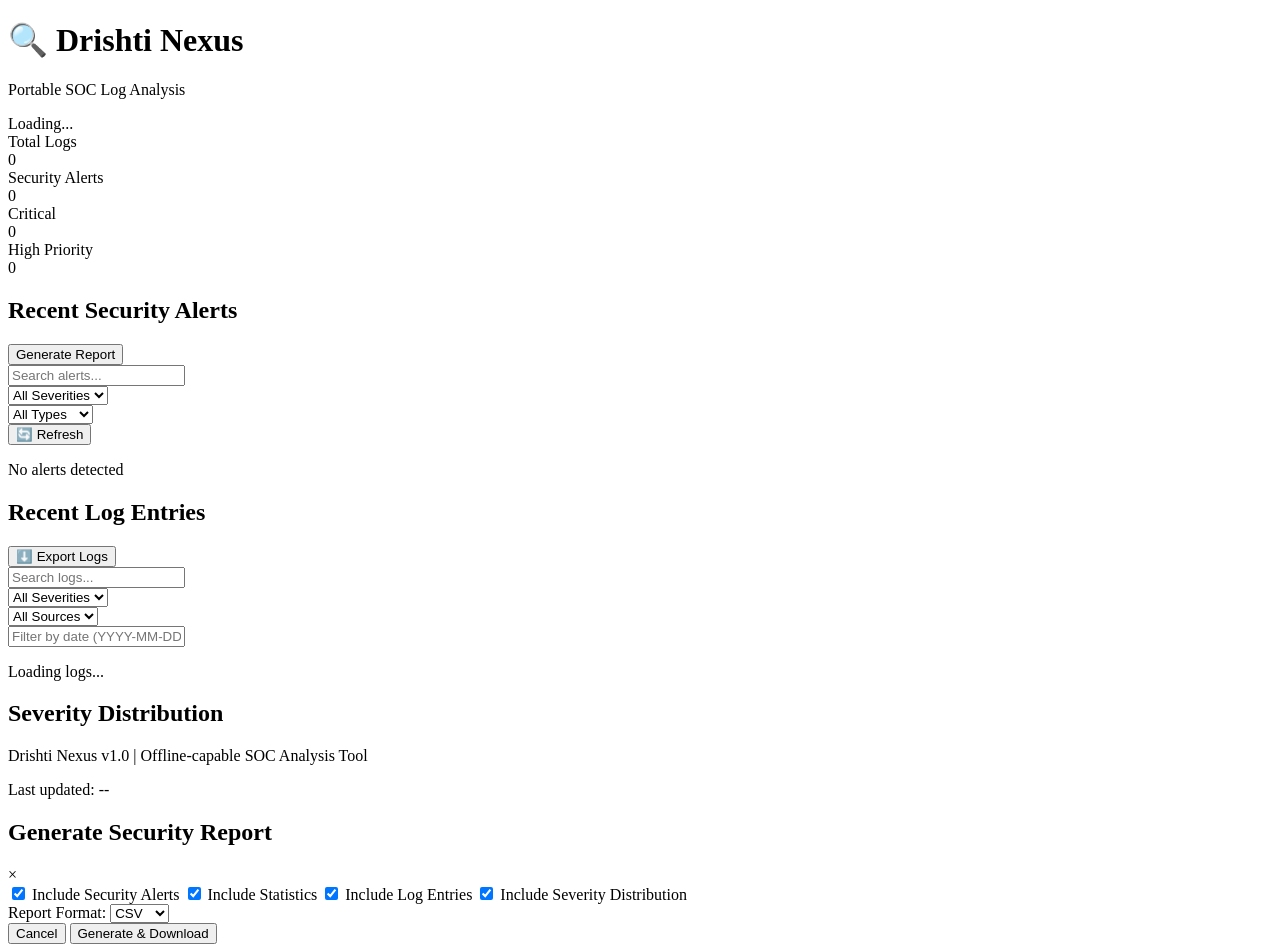
==== internal/web/templates/index.html @ f5f55a97 "Drishti Nexus" ====
<!DOCTYPE html>
<html lang="en">
<head>
    <meta charset="UTF-8">
    <meta name="viewport" content="width=device-width, initial-scale=1.0">
    <title>Drishti Nexus - SOC Dashboard</title>
    <link rel="stylesheet" href="/static/css/style.css">
</head>
<body>
    <div class="container">
        <header>
            <h1>🔍 Drishti Nexus</h1>
            <p class="subtitle">Portable SOC Log Analysis</p>
            <div class="status-indicator">
                <span class="status-dot" id="statusDot"></span>
                <span id="statusText">Loading...</span>
            </div>
        </header>

        <div class="stats-grid">
            <div class="stat-card">
                <div class="stat-label">Total Logs</div>
                <div class="stat-value" id="totalLogs">0</div>
            </div>
            <div class="stat-card">
                <div class="stat-label">Security Alerts</div>
                <div class="stat-value alert-count" id="totalAlerts">0</div>
            </div>
            <div class="stat-card">
                <div class="stat-label">Critical</div>
                <div class="stat-value critical-count" id="criticalAlerts">0</div>
            </div>
            <div class="stat-card">
                <div class="stat-label">High Priority</div>
                <div class="stat-value high-count" id="highAlerts">0</div>
            </div>
        </div>

        <div class="main-content">
            <section class="panel full-width">
                <div class="section-header">
                    <h2>Recent Security Alerts</h2>
                    <button class="btn btn-success" onclick="generateReport()">Generate Report</button>
                </div>
                <div class="alert-filters">
                    <div class="filter-group">
                        <input type="text" id="alertSearch" placeholder="Search alerts..." onkeyup="filterAlerts()" class="search-input">
                    </div>
                    <div class="filter-group">
                        <select id="alertSeverityFilter" onchange="filterAlerts()">
                            <option value="all">All Severities</option>
                            <option value="critical">Critical</option>
                            <option value="high">High</option>
                            <option value="medium">Medium</option>
                            <option value="low">Low</option>
                        </select>
                    </div>
                    <div class="filter-group">
                        <select id="alertTypeFilter" onchange="filterAlerts()">
                            <option value="all">All Types</option>
                            <option value="rule">By Rule</option>
                            <option value="pattern">By Pattern</option>
                        </select>
                    </div>
                    <button class="btn btn-sm" onclick="refreshAlerts()">🔄 Refresh</button>
                </div>
                <div class="alert-list" id="alertList">
                    <p class="empty-state">No alerts detected</p>
                </div>
            </section>

            <section class="panel full-width">
                <div class="section-header">
                    <h2>Recent Log Entries</h2>
                    <button class="btn btn-sm" onclick="exportLogs()">⬇️ Export Logs</button>
                </div>
                <div class="log-filters">
                    <div class="filter-group">
                        <input type="text" id="logSearch" placeholder="Search logs..." onkeyup="filterLogs()" class="search-input">
                    </div>
                    <div class="filter-group">
                        <select id="severityFilter" onchange="filterLogs()">
                            <option value="all">All Severities</option>
                            <option value="EMERGENCY">Emergency</option>
                            <option value="ALERT">Alert</option>
                            <option value="CRITICAL">Critical</option>
                            <option value="ERROR">Error</option>
                            <option value="WARNING">Warning</option>
                            <option value="NOTICE">Notice</option>
                            <option value="INFO">Info</option>
                            <option value="DEBUG">Debug</option>
                        </select>
                    </div>
                    <div class="filter-group">
                        <select id="sourceFilter" onchange="filterLogs()">
                            <option value="all">All Sources</option>
                        </select>
                    </div>
                    <div class="filter-group">
                        <input type="text" id="dateFilter" placeholder="Filter by date (YYYY-MM-DD)" onkeyup="filterLogs()" class="search-input">
                    </div>
                </div>
                <div class="log-list" id="logList">
                    <p class="empty-state">Loading logs...</p>
                </div>
            </section>

            <section class="panel severity-panel">
                <h2>Severity Distribution</h2>
                <div class="severity-chart" id="severityChart">
                    <!-- Populated by JS -->
                </div>
            </section>
        </div>

        <footer>
            <p>Drishti Nexus v1.0 | Offline-capable SOC Analysis Tool</p>
            <p class="timestamp">Last updated: <span id="lastUpdate">--</span></p>
        </footer>
    </div>

    <div id="reportModal" class="modal">
        <div class="modal-content">
            <div class="modal-header">
                <h2>Generate Security Report</h2>
                <span class="close" onclick="closeReportModal()">&times;</span>
            </div>
            <div class="modal-body">
                <div class="report-options">
                    <label><input type="checkbox" id="reportAlerts" checked> Include Security Alerts</label>
                    <label><input type="checkbox" id="reportStats" checked> Include Statistics</label>
                    <label><input type="checkbox" id="reportLogs" checked> Include Log Entries</label>
                    <label><input type="checkbox" id="reportSeverity" checked> Include Severity Distribution</label>
                </div>
                <div class="report-format">
                    <label>Report Format:</label>
                    <select id="reportFormat">
                        <option value="csv">CSV</option>
                        <option value="json">JSON</option>
                        <option value="html">HTML</option>
                    </select>
                </div>
            </div>
            <div class="modal-footer">
                <button class="btn btn-cancel" onclick="closeReportModal()">Cancel</button>
                <button class="btn btn-success" onclick="generateReportFile()">Generate & Download</button>
            </div>
        </div>
    </div>

    <script src="/static/js/app.js"></script>
</body>
</html>
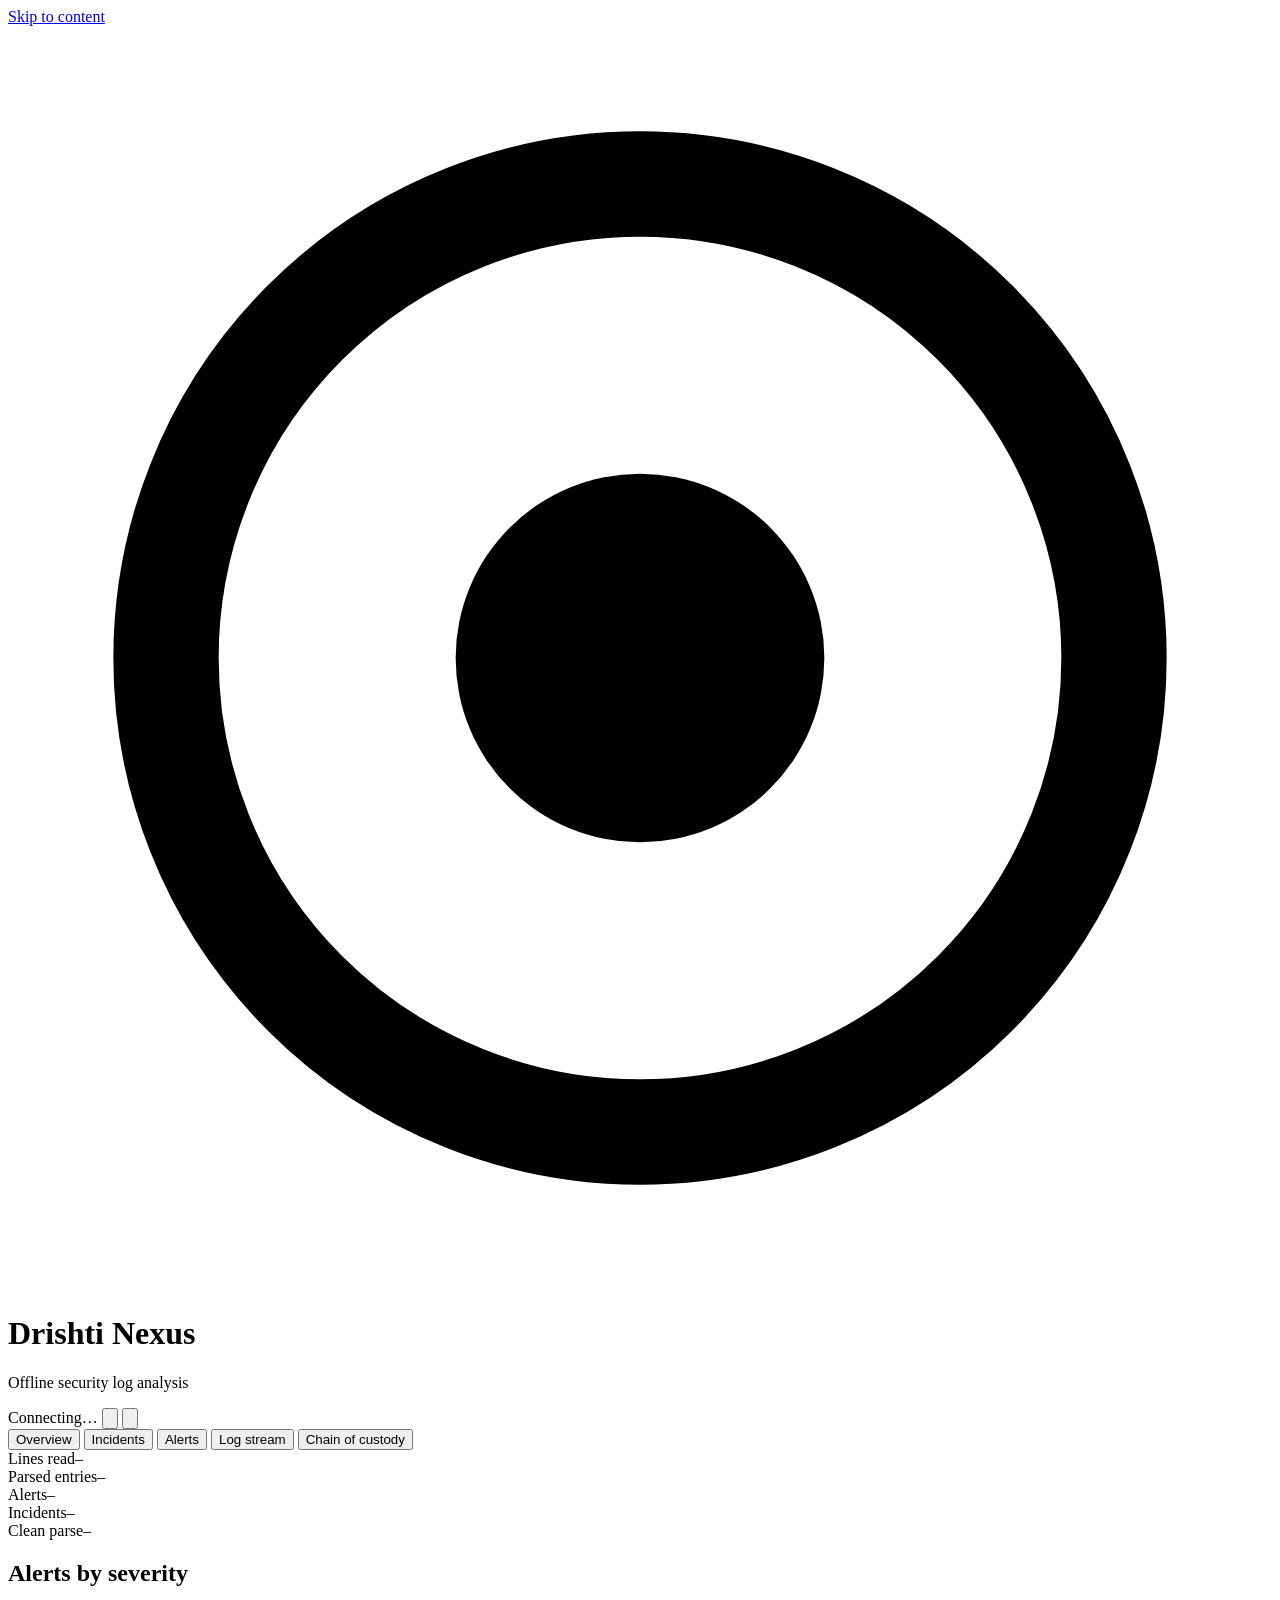
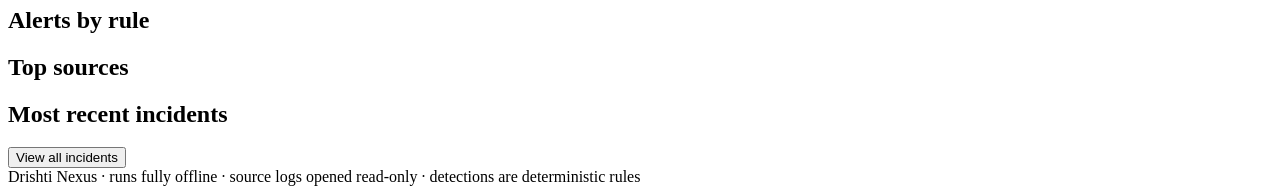
==== commit 19d13af6: "Phase 6 UI refresh: analyst dashboard with dark mode, incidents and custody - Rebuilt the embedded d" ====
--- a/internal/web/templates/index.html
+++ b/internal/web/templates/index.html
@@ -3,151 +3,111 @@
 <head>
     <meta charset="UTF-8">
     <meta name="viewport" content="width=device-width, initial-scale=1.0">
-    <title>Drishti Nexus - SOC Dashboard</title>
+    <title>Drishti Nexus</title>
     <link rel="stylesheet" href="/static/css/style.css">
+    <script src="/static/js/theme.js"></script>
+    <script src="/static/js/app.js" defer></script>
 </head>
 <body>
-    <div class="container">
-        <header>
-            <h1>🔍 Drishti Nexus</h1>
-            <p class="subtitle">Portable SOC Log Analysis</p>
-            <div class="status-indicator">
-                <span class="status-dot" id="statusDot"></span>
-                <span id="statusText">Loading...</span>
-            </div>
-        </header>
-
-        <div class="stats-grid">
-            <div class="stat-card">
-                <div class="stat-label">Total Logs</div>
-                <div class="stat-value" id="totalLogs">0</div>
-            </div>
-            <div class="stat-card">
-                <div class="stat-label">Security Alerts</div>
-                <div class="stat-value alert-count" id="totalAlerts">0</div>
-            </div>
-            <div class="stat-card">
-                <div class="stat-label">Critical</div>
-                <div class="stat-value critical-count" id="criticalAlerts">0</div>
-            </div>
-            <div class="stat-card">
-                <div class="stat-label">High Priority</div>
-                <div class="stat-value high-count" id="highAlerts">0</div>
+    <a class="skip-link" href="#main">Skip to content</a>
+    <header class="topbar">
+        <div class="brand">
+            <svg class="brand-mark" viewBox="0 0 24 24" aria-hidden="true"><circle cx="12" cy="12" r="9" fill="none" stroke="currentColor" stroke-width="2"/><circle cx="12" cy="12" r="3.5" fill="currentColor"/></svg>
+            <div>
+                <h1>Drishti Nexus</h1>
+                <p class="brand-sub">Offline security log analysis</p>
             </div>
         </div>
+        <div class="topbar-right">
+            <span class="status" role="status" aria-live="polite"><span class="status-dot" id="statusDot"></span><span id="statusText">Connecting…</span></span>
+            <span class="muted small" id="lastUpdate"></span>
+            <button type="button" class="icon-btn" id="refreshBtn" aria-label="Refresh data" title="Refresh data">
+                <svg viewBox="0 0 24 24" aria-hidden="true"><path d="M20 11a8 8 0 1 0-2.3 5.7M20 4v7h-7" fill="none" stroke="currentColor" stroke-width="2" stroke-linecap="round" stroke-linejoin="round"/></svg>
+            </button>
+            <button type="button" class="icon-btn" id="themeBtn" aria-label="Toggle dark mode" title="Toggle dark mode" aria-pressed="false">
+                <svg viewBox="0 0 24 24" aria-hidden="true"><path d="M21 12.8A9 9 0 1 1 11.2 3a7 7 0 0 0 9.8 9.8z" fill="none" stroke="currentColor" stroke-width="2" stroke-linejoin="round"/></svg>
+            </button>
+        </div>
+    </header>
 
-        <div class="main-content">
-            <section class="panel full-width">
-                <div class="section-header">
-                    <h2>Recent Security Alerts</h2>
-                    <button class="btn btn-success" onclick="generateReport()">Generate Report</button>
-                </div>
-                <div class="alert-filters">
-                    <div class="filter-group">
-                        <input type="text" id="alertSearch" placeholder="Search alerts..." onkeyup="filterAlerts()" class="search-input">
-                    </div>
-                    <div class="filter-group">
-                        <select id="alertSeverityFilter" onchange="filterAlerts()">
-                            <option value="all">All Severities</option>
-                            <option value="critical">Critical</option>
-                            <option value="high">High</option>
-                            <option value="medium">Medium</option>
-                            <option value="low">Low</option>
-                        </select>
-                    </div>
-                    <div class="filter-group">
-                        <select id="alertTypeFilter" onchange="filterAlerts()">
-                            <option value="all">All Types</option>
-                            <option value="rule">By Rule</option>
-                            <option value="pattern">By Pattern</option>
-                        </select>
-                    </div>
-                    <button class="btn btn-sm" onclick="refreshAlerts()">🔄 Refresh</button>
-                </div>
-                <div class="alert-list" id="alertList">
-                    <p class="empty-state">No alerts detected</p>
-                </div>
-            </section>
+    <nav class="tabs" role="tablist" aria-label="Dashboard views">
+        <button type="button" role="tab" id="tab-overview" aria-controls="view-overview" aria-selected="true">Overview</button>
+        <button type="button" role="tab" id="tab-incidents" aria-controls="view-incidents" aria-selected="false" tabindex="-1">Incidents <span class="tab-count" id="incidentTabCount"></span></button>
+        <button type="button" role="tab" id="tab-alerts" aria-controls="view-alerts" aria-selected="false" tabindex="-1">Alerts <span class="tab-count" id="alertTabCount"></span></button>
+        <button type="button" role="tab" id="tab-stream" aria-controls="view-stream" aria-selected="false" tabindex="-1">Log stream</button>
+        <button type="button" role="tab" id="tab-custody" aria-controls="view-custody" aria-selected="false" tabindex="-1">Chain of custody</button>
+    </nav>
 
-            <section class="panel full-width">
-                <div class="section-header">
-                    <h2>Recent Log Entries</h2>
-                    <button class="btn btn-sm" onclick="exportLogs()">⬇️ Export Logs</button>
-                </div>
-                <div class="log-filters">
-                    <div class="filter-group">
-                        <input type="text" id="logSearch" placeholder="Search logs..." onkeyup="filterLogs()" class="search-input">
-                    </div>
-                    <div class="filter-group">
-                        <select id="severityFilter" onchange="filterLogs()">
-                            <option value="all">All Severities</option>
-                            <option value="EMERGENCY">Emergency</option>
-                            <option value="ALERT">Alert</option>
-                            <option value="CRITICAL">Critical</option>
-                            <option value="ERROR">Error</option>
-                            <option value="WARNING">Warning</option>
-                            <option value="NOTICE">Notice</option>
-                            <option value="INFO">Info</option>
-                            <option value="DEBUG">Debug</option>
-                        </select>
-                    </div>
-                    <div class="filter-group">
-                        <select id="sourceFilter" onchange="filterLogs()">
-                            <option value="all">All Sources</option>
-                        </select>
-                    </div>
-                    <div class="filter-group">
-                        <input type="text" id="dateFilter" placeholder="Filter by date (YYYY-MM-DD)" onkeyup="filterLogs()" class="search-input">
-                    </div>
-                </div>
-                <div class="log-list" id="logList">
-                    <p class="empty-state">Loading logs...</p>
-                </div>
-            </section>
+    <main id="main">
+        <section class="view" id="view-overview" role="tabpanel" aria-labelledby="tab-overview" tabindex="0">
+            <div class="kpis">
+                <div class="kpi"><span class="kpi-label">Lines read</span><span class="kpi-value" id="kpiLines">–</span></div>
+                <div class="kpi"><span class="kpi-label">Parsed entries</span><span class="kpi-value" id="kpiEntries">–</span></div>
+                <div class="kpi"><span class="kpi-label">Alerts</span><span class="kpi-value" id="kpiAlerts">–</span></div>
+                <div class="kpi"><span class="kpi-label">Incidents</span><span class="kpi-value" id="kpiIncidents">–</span></div>
+                <div class="kpi"><span class="kpi-label">Clean parse</span><span class="kpi-value" id="kpiQuality">–</span><span class="kpi-note" id="kpiQualityNote"></span></div>
+            </div>
+            <div class="grid-3">
+                <article class="card"><h2>Alerts by severity</h2><div class="bars" id="chartSeverity"></div></article>
+                <article class="card"><h2>Alerts by rule</h2><div class="bars" id="chartRules"></div></article>
+                <article class="card"><h2>Top sources</h2><div class="bars" id="chartSources"></div></article>
+            </div>
+            <article class="card">
+                <div class="card-head"><h2>Most recent incidents</h2><button type="button" class="link-btn" data-goto="incidents">View all incidents</button></div>
+                <div id="overviewIncidents"></div>
+            </article>
+        </section>
 
-            <section class="panel severity-panel">
-                <h2>Severity Distribution</h2>
-                <div class="severity-chart" id="severityChart">
-                    <!-- Populated by JS -->
-                </div>
-            </section>
+        <section class="view" id="view-incidents" role="tabpanel" aria-labelledby="tab-incidents" tabindex="0" hidden>
+            <div class="card-head"><h2>Incidents</h2><span class="muted small">Alerts grouped by actor/host and timeframe, latest activity first</span></div>
+            <div id="incidentList" class="incident-list"></div>
+        </section>
+
+        <section class="view" id="view-alerts" role="tabpanel" aria-labelledby="tab-alerts" tabindex="0" hidden>
+            <div class="toolbar" role="search">
+                <label class="field grow"><span class="sr-only">Search alerts</span><input type="search" id="alertSearch" placeholder="Search description, rule, ID, IP…"></label>
+                <label class="field"><span class="field-label">Severity</span>
+                    <select id="alertSeverity"><option value="">All</option><option value="critical">Critical</option><option value="high">High</option><option value="medium">Medium</option><option value="low">Low</option></select>
+                </label>
+                <label class="field"><span class="field-label">Rule</span><select id="alertRule"><option value="">All</option></select></label>
+                <label class="field"><span class="field-label">Host</span><select id="alertHost"><option value="">All</option></select></label>
+                <span class="muted small" id="alertCountLabel" aria-live="polite"></span>
+                <button type="button" class="btn" id="exportCsv">Export CSV</button>
+                <button type="button" class="btn" id="exportJson">Export JSON</button>
+            </div>
+            <div class="table-wrap">
+                <table class="data-table">
+                    <thead><tr><th scope="col">Severity</th><th scope="col">First seen</th><th scope="col">Rule</th><th scope="col">Host</th><th scope="col">ATT&amp;CK</th><th scope="col" class="num">Count</th><th scope="col">Description</th></tr></thead>
+                    <tbody id="alertRows"></tbody>
+                </table>
+            </div>
+        </section>
+
+        <section class="view" id="view-stream" role="tabpanel" aria-labelledby="tab-stream" tabindex="0" hidden>
+            <div class="toolbar">
+                <button type="button" class="btn" id="pauseBtn" aria-pressed="false">Pause</button>
+                <label class="field grow"><span class="sr-only">Filter log lines</span><input type="search" id="logSearch" placeholder="Filter lines…"></label>
+                <span class="muted small" id="streamState" aria-live="polite"></span>
+            </div>
+            <div class="stream" id="logStream" aria-label="Recent log entries, newest first"></div>
+        </section>
+
+        <section class="view" id="view-custody" role="tabpanel" aria-labelledby="tab-custody" tabindex="0" hidden>
+            <div id="custody"></div>
+        </section>
+    </main>
+
+    <footer class="footer">Drishti Nexus · runs fully offline · source logs opened read-only · detections are deterministic rules</footer>
+
+    <div class="scrim" id="scrim" hidden></div>
+    <aside class="drawer" id="drawer" role="dialog" aria-modal="true" aria-labelledby="drawerTitle" hidden tabindex="-1">
+        <div class="drawer-head">
+            <h2 id="drawerTitle">Alert</h2>
+            <button type="button" class="icon-btn" id="drawerClose" aria-label="Close alert details">
+                <svg viewBox="0 0 24 24" aria-hidden="true"><path d="M6 6l12 12M18 6L6 18" fill="none" stroke="currentColor" stroke-width="2" stroke-linecap="round"/></svg>
+            </button>
         </div>
-
-        <footer>
-            <p>Drishti Nexus v1.0 | Offline-capable SOC Analysis Tool</p>
-            <p class="timestamp">Last updated: <span id="lastUpdate">--</span></p>
-        </footer>
-    </div>
-
-    <div id="reportModal" class="modal">
-        <div class="modal-content">
-            <div class="modal-header">
-                <h2>Generate Security Report</h2>
-                <span class="close" onclick="closeReportModal()">&times;</span>
-            </div>
-            <div class="modal-body">
-                <div class="report-options">
-                    <label><input type="checkbox" id="reportAlerts" checked> Include Security Alerts</label>
-                    <label><input type="checkbox" id="reportStats" checked> Include Statistics</label>
-                    <label><input type="checkbox" id="reportLogs" checked> Include Log Entries</label>
-                    <label><input type="checkbox" id="reportSeverity" checked> Include Severity Distribution</label>
-                </div>
-                <div class="report-format">
-                    <label>Report Format:</label>
-                    <select id="reportFormat">
-                        <option value="csv">CSV</option>
-                        <option value="json">JSON</option>
-                        <option value="html">HTML</option>
-                    </select>
-                </div>
-            </div>
-            <div class="modal-footer">
-                <button class="btn btn-cancel" onclick="closeReportModal()">Cancel</button>
-                <button class="btn btn-success" onclick="generateReportFile()">Generate & Download</button>
-            </div>
-        </div>
-    </div>
-
-    <script src="/static/js/app.js"></script>
+        <div class="drawer-body" id="drawerBody"></div>
+    </aside>
 </body>
 </html>
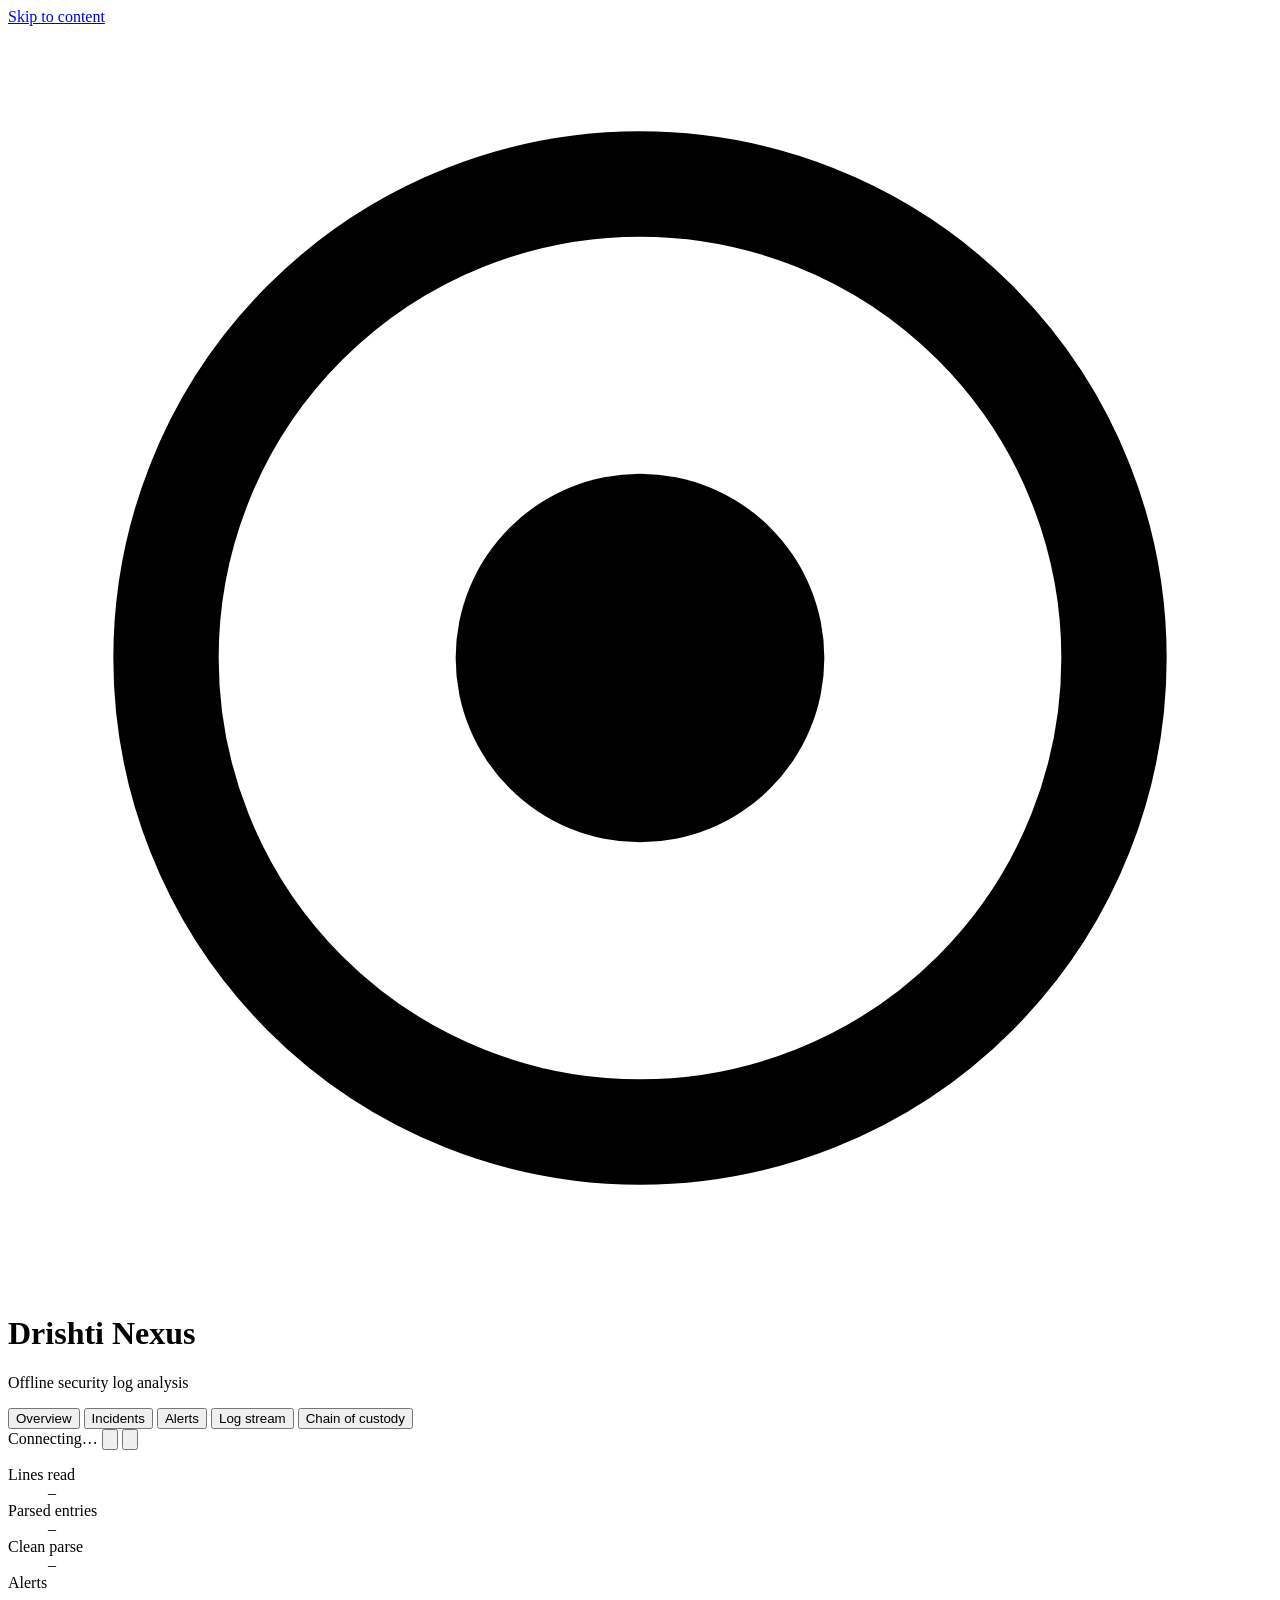
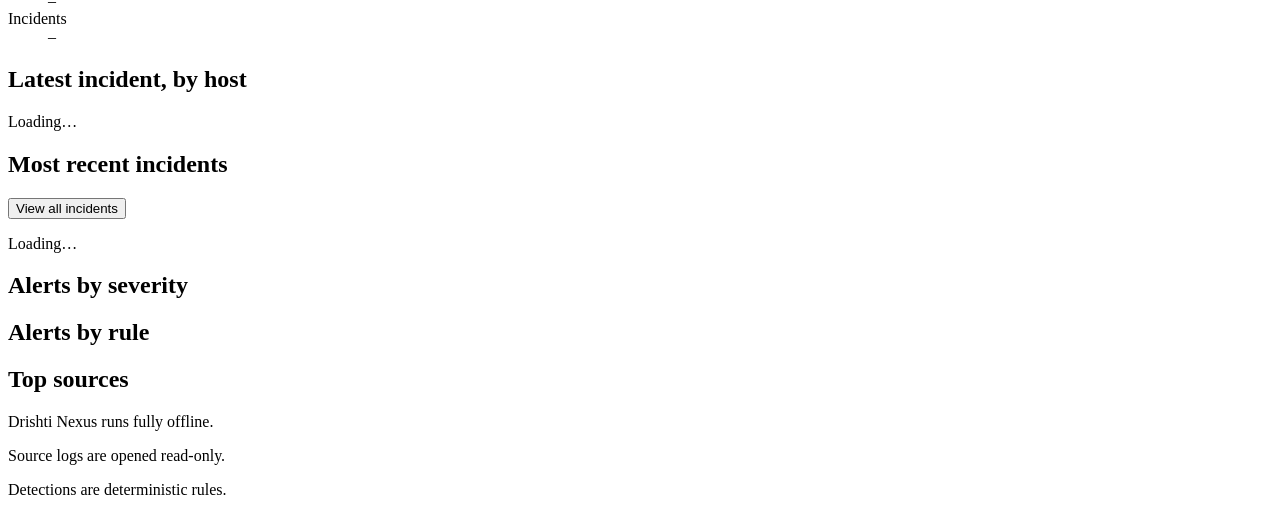
==== commit 5384810e: "Sustained-throughput benchmark, compliance references, project site and UI redesign - cmd/benchmark " ====
--- a/internal/web/templates/index.html
+++ b/internal/web/templates/index.html
@@ -3,6 +3,7 @@
 <head>
     <meta charset="UTF-8">
     <meta name="viewport" content="width=device-width, initial-scale=1.0">
+    <meta name="description" content="Offline triage of security log alerts, incidents and evidence.">
     <title>Drishti Nexus</title>
     <link rel="stylesheet" href="/static/css/style.css">
     <script src="/static/js/theme.js"></script>
@@ -18,6 +19,15 @@
                 <p class="brand-sub">Offline security log analysis</p>
             </div>
         </div>
+
+        <nav class="tabs" role="tablist" aria-label="Dashboard views">
+            <button type="button" role="tab" id="tab-overview" aria-controls="view-overview" aria-selected="true">Overview</button>
+            <button type="button" role="tab" id="tab-incidents" aria-controls="view-incidents" aria-selected="false" tabindex="-1">Incidents <span class="tab-count" id="incidentTabCount"></span></button>
+            <button type="button" role="tab" id="tab-alerts" aria-controls="view-alerts" aria-selected="false" tabindex="-1">Alerts <span class="tab-count" id="alertTabCount"></span></button>
+            <button type="button" role="tab" id="tab-stream" aria-controls="view-stream" aria-selected="false" tabindex="-1">Log stream</button>
+            <button type="button" role="tab" id="tab-custody" aria-controls="view-custody" aria-selected="false" tabindex="-1">Chain of custody</button>
+        </nav>
+
         <div class="topbar-right">
             <span class="status" role="status" aria-live="polite"><span class="status-dot" id="statusDot"></span><span id="statusText">Connecting…</span></span>
             <span class="muted small" id="lastUpdate"></span>
@@ -30,37 +40,40 @@
         </div>
     </header>
 
-    <nav class="tabs" role="tablist" aria-label="Dashboard views">
-        <button type="button" role="tab" id="tab-overview" aria-controls="view-overview" aria-selected="true">Overview</button>
-        <button type="button" role="tab" id="tab-incidents" aria-controls="view-incidents" aria-selected="false" tabindex="-1">Incidents <span class="tab-count" id="incidentTabCount"></span></button>
-        <button type="button" role="tab" id="tab-alerts" aria-controls="view-alerts" aria-selected="false" tabindex="-1">Alerts <span class="tab-count" id="alertTabCount"></span></button>
-        <button type="button" role="tab" id="tab-stream" aria-controls="view-stream" aria-selected="false" tabindex="-1">Log stream</button>
-        <button type="button" role="tab" id="tab-custody" aria-controls="view-custody" aria-selected="false" tabindex="-1">Chain of custody</button>
-    </nav>
-
     <main id="main">
         <section class="view" id="view-overview" role="tabpanel" aria-labelledby="tab-overview" tabindex="0">
-            <div class="kpis">
-                <div class="kpi"><span class="kpi-label">Lines read</span><span class="kpi-value" id="kpiLines">–</span></div>
-                <div class="kpi"><span class="kpi-label">Parsed entries</span><span class="kpi-value" id="kpiEntries">–</span></div>
-                <div class="kpi"><span class="kpi-label">Alerts</span><span class="kpi-value" id="kpiAlerts">–</span></div>
-                <div class="kpi"><span class="kpi-label">Incidents</span><span class="kpi-value" id="kpiIncidents">–</span></div>
-                <div class="kpi"><span class="kpi-label">Clean parse</span><span class="kpi-value" id="kpiQuality">–</span><span class="kpi-note" id="kpiQualityNote"></span></div>
+            <dl class="stats">
+                <div class="stat"><dt>Lines read</dt><dd class="stat-value" id="kpiLines">–</dd></div>
+                <div class="stat"><dt>Parsed entries</dt><dd class="stat-value" id="kpiEntries">–</dd></div>
+                <div class="stat"><dt>Clean parse</dt><dd class="stat-value" id="kpiQuality">–</dd><dd class="stat-note" id="kpiQualityNote"></dd></div>
+                <div class="stat"><dt>Alerts</dt><dd class="stat-value" id="kpiAlerts">–</dd></div>
+                <div class="stat"><dt>Incidents</dt><dd class="stat-value" id="kpiIncidents">–</dd></div>
+            </dl>
+
+            <div class="overview-grid">
+                <div class="overview-main">
+                    <section class="chain ticks" aria-labelledby="chainTitle">
+                        <div class="section-head"><h2 id="chainTitle">Latest incident, by host</h2><span class="muted small" id="chainMeta"></span></div>
+                        <div id="overviewChain"><p class="empty">Loading…</p></div>
+                    </section>
+
+                    <section class="panel" aria-labelledby="recentTitle">
+                        <div class="section-head"><h2 id="recentTitle">Most recent incidents</h2><button type="button" class="link-btn" data-goto="incidents">View all incidents</button></div>
+                        <div id="overviewIncidents"><p class="empty">Loading…</p></div>
+                    </section>
+                </div>
+
+                <aside class="breakdowns" aria-label="Alert breakdowns">
+                    <section><h2>Alerts by severity</h2><div class="bars" id="chartSeverity"></div></section>
+                    <section><h2>Alerts by rule</h2><div class="bars" id="chartRules"></div></section>
+                    <section><h2>Top sources</h2><div class="bars" id="chartSources"></div></section>
+                </aside>
             </div>
-            <div class="grid-3">
-                <article class="card"><h2>Alerts by severity</h2><div class="bars" id="chartSeverity"></div></article>
-                <article class="card"><h2>Alerts by rule</h2><div class="bars" id="chartRules"></div></article>
-                <article class="card"><h2>Top sources</h2><div class="bars" id="chartSources"></div></article>
-            </div>
-            <article class="card">
-                <div class="card-head"><h2>Most recent incidents</h2><button type="button" class="link-btn" data-goto="incidents">View all incidents</button></div>
-                <div id="overviewIncidents"></div>
-            </article>
         </section>
 
         <section class="view" id="view-incidents" role="tabpanel" aria-labelledby="tab-incidents" tabindex="0" hidden>
-            <div class="card-head"><h2>Incidents</h2><span class="muted small">Alerts grouped by actor/host and timeframe, latest activity first</span></div>
-            <div id="incidentList" class="incident-list"></div>
+            <div class="section-head"><h2>Incidents</h2><span class="muted small">Alerts grouped by actor/host and timeframe, latest activity first</span></div>
+            <div id="incidentList" class="incident-list"><p class="empty">Loading…</p></div>
         </section>
 
         <section class="view" id="view-alerts" role="tabpanel" aria-labelledby="tab-alerts" tabindex="0" hidden>
@@ -72,8 +85,10 @@
                 <label class="field"><span class="field-label">Rule</span><select id="alertRule"><option value="">All</option></select></label>
                 <label class="field"><span class="field-label">Host</span><select id="alertHost"><option value="">All</option></select></label>
                 <span class="muted small" id="alertCountLabel" aria-live="polite"></span>
-                <button type="button" class="btn" id="exportCsv">Export CSV</button>
-                <button type="button" class="btn" id="exportJson">Export JSON</button>
+                <span class="toolbar-actions">
+                    <button type="button" class="btn" id="exportCsv">Export CSV</button>
+                    <button type="button" class="btn" id="exportJson">Export JSON</button>
+                </span>
             </div>
             <div class="table-wrap">
                 <table class="data-table">
@@ -97,7 +112,11 @@
         </section>
     </main>
 
-    <footer class="footer">Drishti Nexus · runs fully offline · source logs opened read-only · detections are deterministic rules</footer>
+    <footer class="footer">
+        <p>Drishti Nexus runs fully offline.</p>
+        <p>Source logs are opened read-only.</p>
+        <p>Detections are deterministic rules.</p>
+    </footer>
 
     <div class="scrim" id="scrim" hidden></div>
     <aside class="drawer" id="drawer" role="dialog" aria-modal="true" aria-labelledby="drawerTitle" hidden tabindex="-1">
